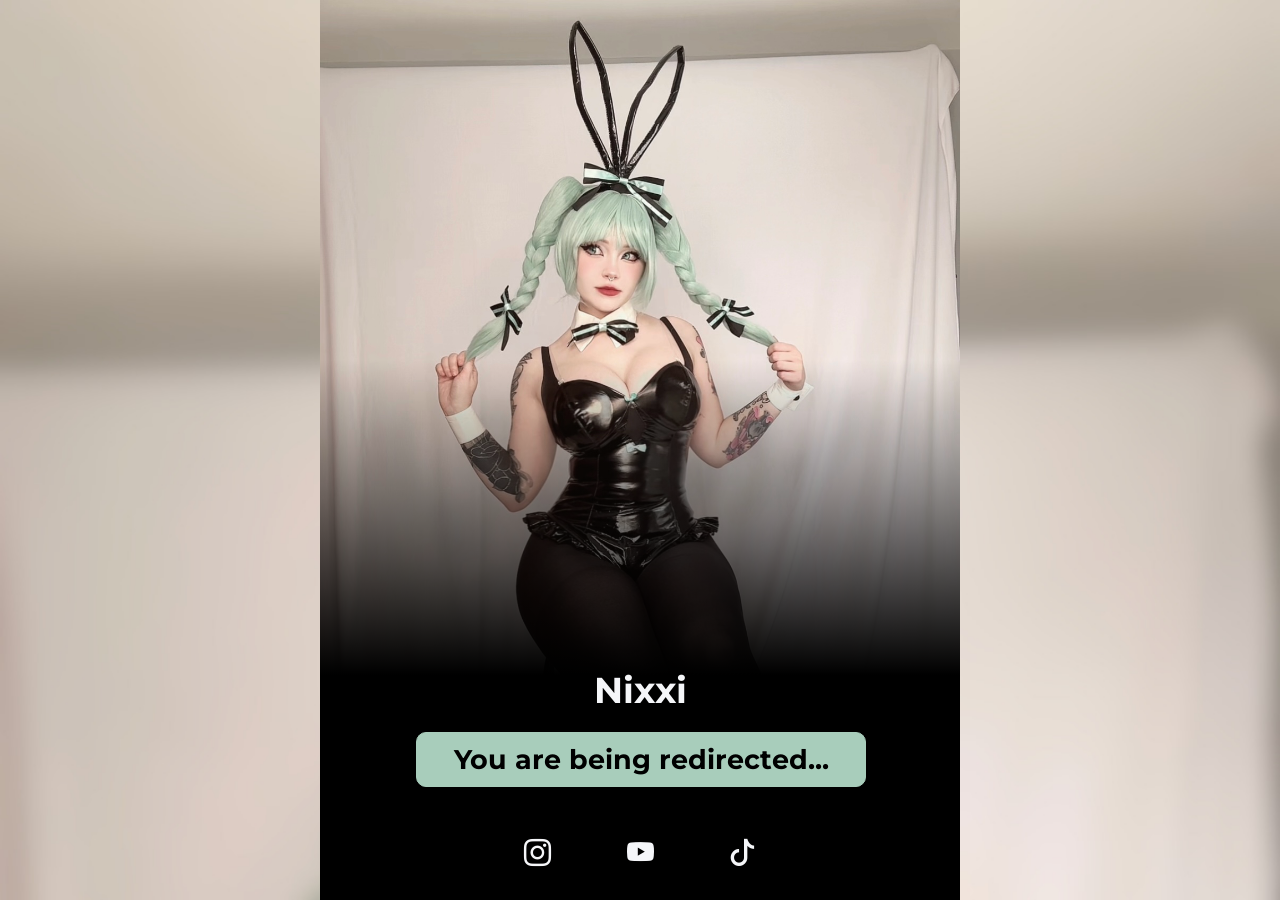
==== redirect.html @ ce704708 "initial commit" ====
<!DOCTYPE html>
<html lang="en">
<head>
    <meta charset="UTF-8">
    <meta name="viewport" content="width=device-width, initial-scale=1.0">
    <title>Nixxi</title>
    <link rel="stylesheet" href="./styles.css">
    <link rel="preconnect" href="https://fonts.googleapis.com">
    <link rel="preconnect" href="https://fonts.gstatic.com" crossorigin>
    <link href="https://fonts.googleapis.com/css2?family=Montserrat:ital,wght@0,100..900;1,100..900&display=swap" rel="stylesheet">
    <link rel="stylesheet" href="https://cdn.jsdelivr.net/npm/bootstrap-icons@1.13.1/font/bootstrap-icons.min.css">
    <style>@keyframes hand-bounce {0%, 100% {transform: translateY(0);} 50% {transform: translateY(-8px);}}</style>
</head>
<body>
    <div class="body">
        <div class="content">
            <div class="modelInfo">
                <h1>Nixxi</h1>
                
            </div>
            
            <div class="ofButton">
                <a id="of" href="" target="_blank" rel="noopener noreferrer"><h2>You are being redirected...</h2></a>
            </div>

            <div class="socials">
                <a href="" target="_blank" rel="noopener noreferrer"><i class="bi bi-instagram"></i></a>
                <a href="" target="_blank" rel="noopener noreferrer"><i class="bi bi-youtube"></i></a>
                <a href="" target="_blank" rel="noopener noreferrer"><i class="bi bi-tiktok"></i></a>
            </div>

            <div class="buttons"></div>
        </div>
        </div>
    </div>

<script src="redirect.js" defer></script>

</body>
</html>
---- styles.css ----
/* phone */
@media (max-width: 768px) {
    body {
        margin: 0;
    }

    .body {
        width: 100%;
    }
}

/* tablet */
@media (min-width: 769px) and (max-width: 1199px) {
    body {
        margin: 0;
    }

    .body {
        width: 60%;
        margin-left: 20%;
    }
}

/* desktop */
@media (min-width: 1200px) {
    body {
        margin: 0;
    }

    .body {
        width: 50%;
        margin-left: 25%;
    }
}

html {
    background-image: url(./images/NixxiBlur.jpg);
    background-size: cover;
    background-repeat: no-repeat;
    background-attachment: fixed;
    margin: 0px;
    padding: 0%;
    font-size: 18px;
}

.body {
    background-image: url(./images/Nixxi.PNG);
    background-size: cover;
    background-position: center;
}

.content {
    display: flex;
    flex-direction: column;
    justify-content: flex-end;
    text-align: center;
    min-height: 100vh;
    font-family: "Montserrat", sans-serif;
    color: #F5F6F9;
    background: linear-gradient(
        to bottom,
        rgba(0, 0, 0, 0) 0%, 
        rgba(0, 0, 0, 0) 40%,
        rgba(0, 0, 0, 1) 75%,
        rgba(0, 0, 0, 1) 100%
    );
}

h1 {
    margin-bottom: 0;
}

.ofButton {
    margin-top: 20px;
    margin-bottom: 20px;
    padding: 10px 0;
    width: 70%;
    margin-left: 15%;
    background-color: #A8CDBB;
    border: 1px solid #A8CDBB;
    border-radius: 10px;
    color: black;
}

.ofButton:hover {
    color: #A8CDBB;
    background-color: black;
    border: 1px solid #F5F6F9;
}

h2 {
    margin: 0 10px;
}

.socials {
    display: flex;
    justify-content: space-evenly;
    max-width: 60%;
    margin-left: 20%;
    margin-top: 30px;
    padding-bottom: 30px;
}

.bi {
    color: #F5F6F9;
    font-size: 1.5rem;
}

a {
    text-decoration: none;
    color: inherit;
}
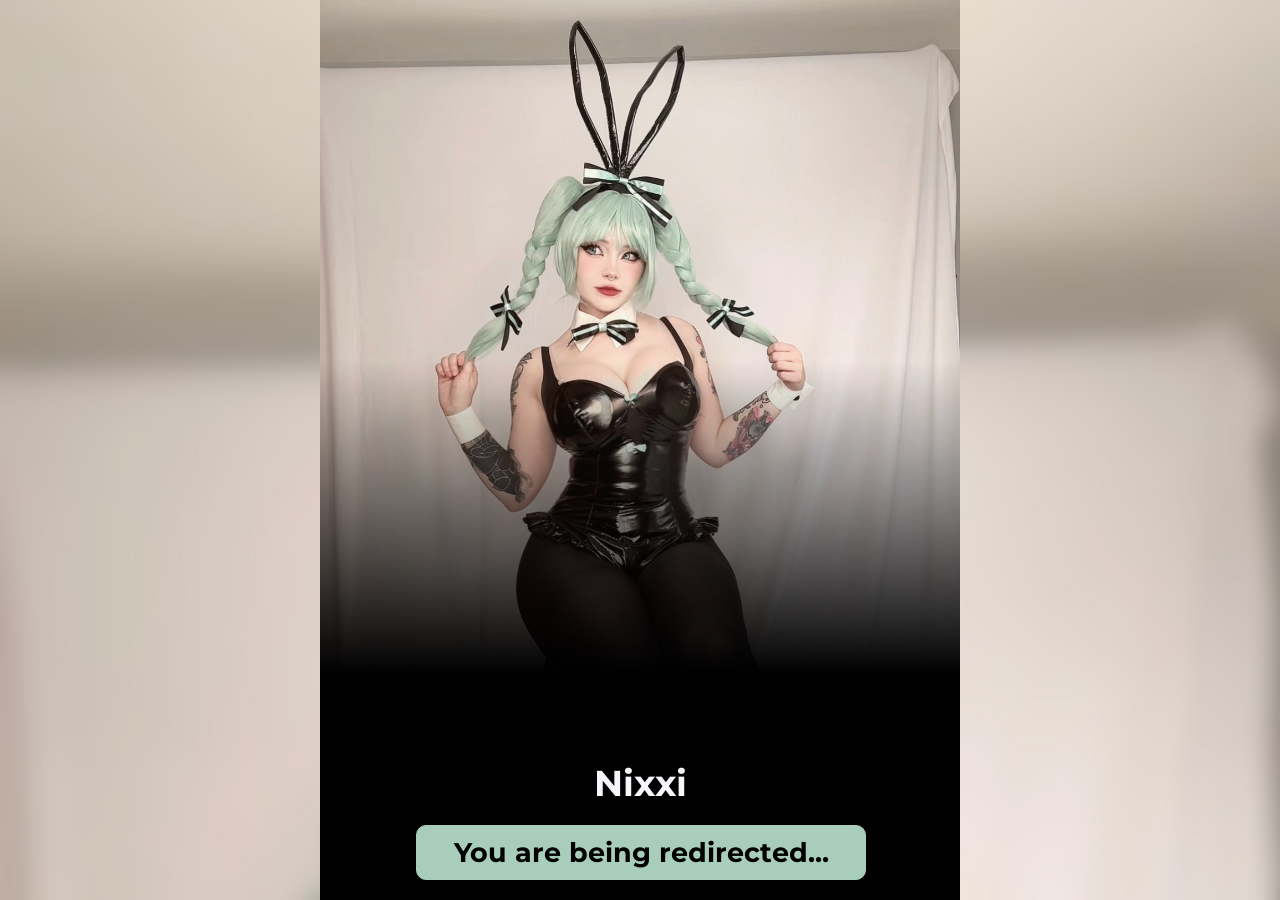
==== commit 2a227ae5: "removed socials on redirect html" ====
--- a/redirect.html
+++ b/redirect.html
@@ -23,18 +23,25 @@
                 <a id="of" href="" target="_blank" rel="noopener noreferrer"><h2>You are being redirected...</h2></a>
             </div>
 
-            <div class="socials">
+            <!-- <div class="socials">
                 <a href="" target="_blank" rel="noopener noreferrer"><i class="bi bi-instagram"></i></a>
                 <a href="" target="_blank" rel="noopener noreferrer"><i class="bi bi-youtube"></i></a>
                 <a href="" target="_blank" rel="noopener noreferrer"><i class="bi bi-tiktok"></i></a>
-            </div>
+            </div> -->
 
             <div class="buttons"></div>
         </div>
         </div>
     </div>
 
-<script src="redirect.js" defer></script>
+<script>
+    const ofLink = "https://onlyfans.com/nivnixxi/c6";
+
+    setTimeout(() => {
+        window.location.href = ofLink;
+    }, 1500);
+
+</script>
 
 </body>
 </html>
--- a/styles.css
+++ b/styles.css
@@ -85,7 +85,33 @@
 .ofButton:hover {
     color: #A8CDBB;
     background-color: black;
-    border: 1px solid #F5F6F9;
+    border: 1px solid #A8CDBB;
+}
+
+#of {
+    display: flex;
+    align-items: center;
+    justify-content: center;
+    gap: 5px;
+}
+
+.arrow {
+    font-size: 2rem;
+    display: inline-block;
+    animation: arrowMove 0.8s ease-in-out infinite alternate;
+}
+
+@keyframes arrowMove {
+    from {
+        transform: translateX(-4px);
+    }
+    to {
+        transform: translateX(4px);
+    }
+}
+
+.arrow:last-child {
+    animation-direction: alternate-reverse;
 }
 
 h2 {
